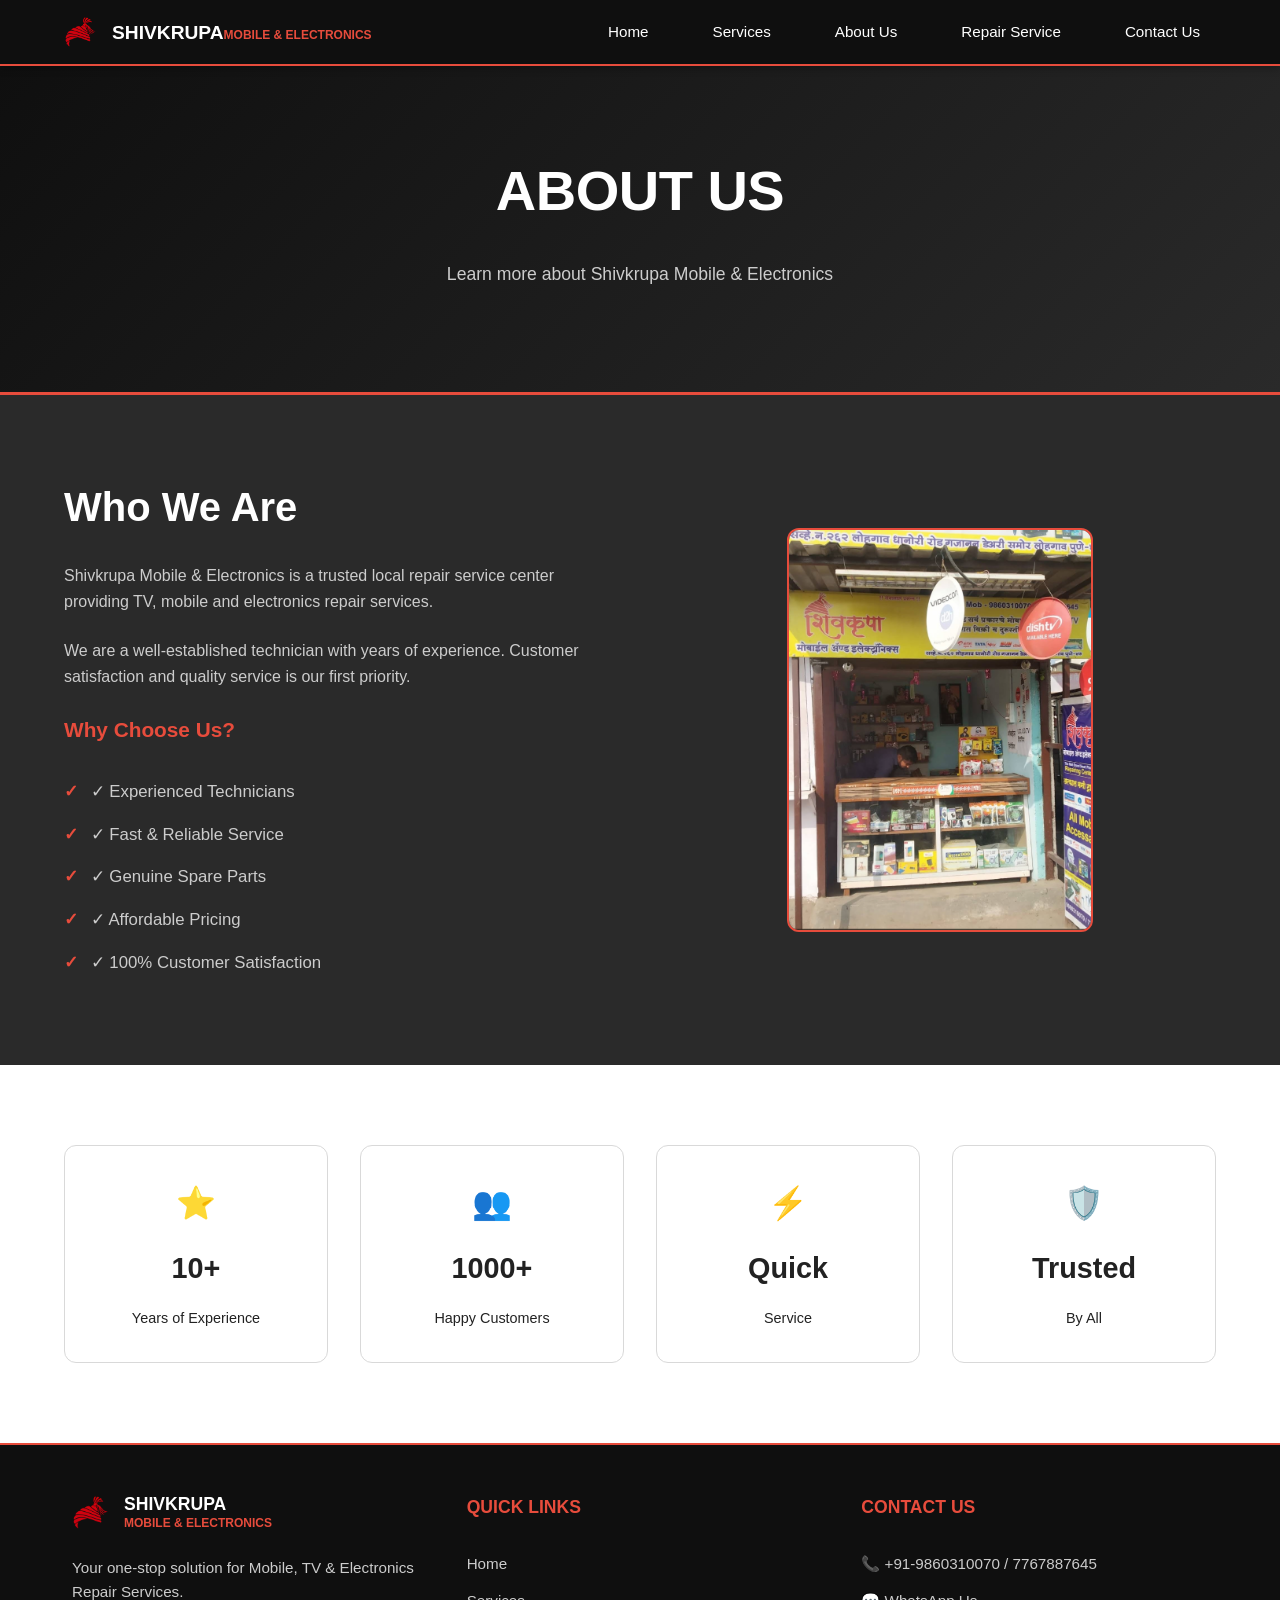
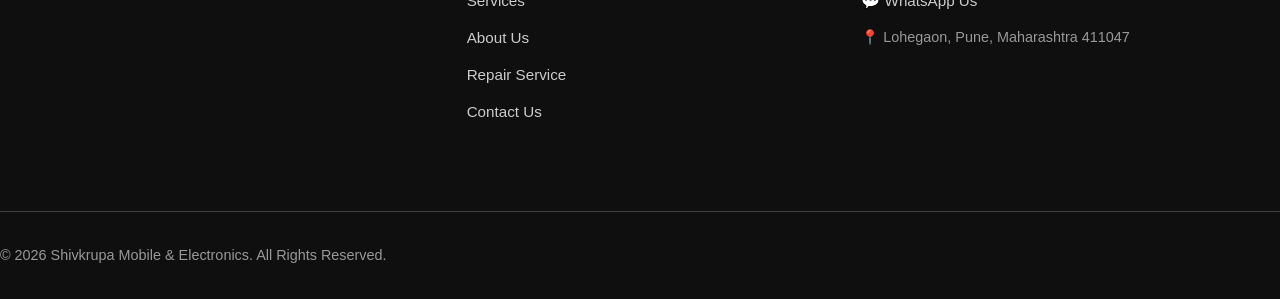
==== about.html @ 7643a212 "Convert Flask website to static site" ====
<!DOCTYPE html>
<html lang="en">
<head><meta charset="UTF-8"><meta name="viewport" content="width=device-width, initial-scale=1.0"><meta name="description" content="Learn about Shivkrupa Mobile & Electronics, a trusted repair service center in Pune."><title>About Us | Shivkrupa Mobile & Electronics</title><link rel="stylesheet" href="static/css/style.css"></head>
<body>
<header class="navbar"><div class="nav-container"><a class="nav-logo" href="index.html"><img src="static/images/shivkrupa-logo.png" alt="Shivkrupa logo" class="logo-image"><span class="logo-text"><span class="logo-main">SHIVKRUPA</span><span class="logo-sub">Mobile & Electronics</span></span></a><button class="hamburger" id="hamburger" type="button" aria-label="Open navigation menu"><span></span><span></span><span></span></button><nav class="nav-menu" id="navMenu"><a href="index.html" class="nav-item">Home</a><a href="services.html" class="nav-item">Services</a><a href="about.html" class="nav-item">About Us</a><a href="repair.html" class="nav-item">Repair Service</a><a href="contact.html" class="nav-item">Contact Us</a></nav></div></header>
<main><section class="page-header"><div class="section-container"><h1>ABOUT US</h1><p>Learn more about Shivkrupa Mobile & Electronics</p></div></section><section class="about-section"><div class="section-container"><div class="about-content"><div class="about-text"><h2>Who We Are</h2><p>Shivkrupa Mobile & Electronics is a trusted local repair service center providing TV, mobile and electronics repair services.</p><p>We are a well-established technician with years of experience. Customer satisfaction and quality service is our first priority.</p><h3>Why Choose Us?</h3><ul class="features-list"><li>✓ Experienced Technicians</li><li>✓ Fast & Reliable Service</li><li>✓ Genuine Spare Parts</li><li>✓ Affordable Pricing</li><li>✓ 100% Customer Satisfaction</li></ul></div><div class="about-visual"><div class="about-placeholder"><img src="static/images/about-us.png" alt="Shivkrupa Mobile & Electronics"></div></div></div></div></section><section class="stats-section"><div class="section-container"><div class="stats-grid"><div class="stat-card"><div class="stat-icon">⭐</div><div class="stat-number">10+</div><div class="stat-label">Years of Experience</div></div><div class="stat-card"><div class="stat-icon">👥</div><div class="stat-number">1000+</div><div class="stat-label">Happy Customers</div></div><div class="stat-card"><div class="stat-icon">⚡</div><div class="stat-number">Quick</div><div class="stat-label">Service</div></div><div class="stat-card"><div class="stat-icon">🛡️</div><div class="stat-number">Trusted</div><div class="stat-label">By All</div></div></div></div></section></main>
<footer class="footer"><div class="footer-container"><div class="footer-content"><div class="footer-section"><div class="footer-logo"><img src="static/images/shivkrupa-logo.png" alt="Shivkrupa logo" class="footer-logo-image"><div class="footer-logo-text"><div class="footer-logo-main">SHIVKRUPA</div><div class="footer-logo-sub">MOBILE & ELECTRONICS</div></div></div><p class="footer-desc">Your one-stop solution for Mobile, TV & Electronics Repair Services.</p></div><div class="footer-section"><h4>QUICK LINKS</h4><ul><li><a href="index.html">Home</a></li><li><a href="services.html">Services</a></li><li><a href="about.html">About Us</a></li><li><a href="repair.html">Repair Service</a></li><li><a href="contact.html">Contact Us</a></li></ul></div><div class="footer-section"><h4>CONTACT US</h4><ul class="contact-list"><li><a href="tel:+91-9860310070">📞 +91-9860310070 / 7767887645</a></li><li><a href="https://wa.me/919860310070">💬 WhatsApp Us</a></li><li>📍 Lohegaon, Pune, Maharashtra 411047</li></ul></div></div></div><div class="footer-bottom"><p>&copy; 2026 Shivkrupa Mobile & Electronics. All Rights Reserved.</p></div></footer><script src="static/js/script.js"></script>
</body></html>
---- static/css/style.css ----
/* 
   Shivkrupa Mobile & Electronics Website
   Professional dark theme with red/orange accents
*/

/* ===== ROOT VARIABLES ===== */
:root {
    /* Colors */
    --primary-dark: #1a1a1a;
    --primary-darker: #0f0f0f;
    --secondary-dark: #2a2a2a;
    --accent-red: #e74c3c;
    --accent-red-light: #ff4444;
    --accent-orange: #ff6b35;
    --text-light: #ffffff;
    --text-gray: #cccccc;
    --text-dark-gray: #999999;
    --border-color: #404040;
    --success-green: #27ae60;
    --shadow: 0 4px 15px rgba(0, 0, 0, 0.5);
    --shadow-sm: 0 2px 8px rgba(0, 0, 0, 0.3);
    
    /* Sizing */
    --spacing-xs: 0.5rem;
    --spacing-sm: 1rem;
    --spacing-md: 1.5rem;
    --spacing-lg: 2rem;
    --spacing-xl: 3rem;
    
    /* Transitions */
    --transition: all 0.3s ease;
    --transition-fast: all 0.2s ease;
}

/* ===== GLOBAL STYLES ===== */
* {
    margin: 0;
    padding: 0;
    box-sizing: border-box;
}

html {
    scroll-behavior: smooth;
}

body {
    font-family: -apple-system, BlinkMacSystemFont, 'Segoe UI', Roboto, 'Helvetica Neue', Arial, sans-serif;
    background-color: var(--primary-dark);
    color: var(--text-light);
    line-height: 1.6;
    overflow-x: hidden;
}

/* ===== TYPOGRAPHY ===== */
h1 {
    font-size: clamp(2.2rem, 5vw, 3.5rem);
    font-weight: 700;
    margin-bottom: var(--spacing-md);
    letter-spacing: -0.5px;
    text-transform: uppercase;
}

h2 {
    font-size: clamp(1.8rem, 4vw, 2.5rem);
    font-weight: 700;
    margin-bottom: var(--spacing-md);
}

h3 {
    font-size: 1.3rem;
    font-weight: 600;
    margin-bottom: var(--spacing-sm);
}

h4 {
    font-size: 1.1rem;
    font-weight: 600;
    margin-bottom: var(--spacing-sm);
    text-transform: uppercase;
    color: var(--accent-red);
}

p {
    color: var(--text-gray);
    margin-bottom: var(--spacing-md);
}

a {
    color: var(--accent-red);
    text-decoration: none;
    transition: var(--transition);
}

a:hover {
    color: var(--accent-orange);
}

/* ===== CONTAINER & LAYOUT ===== */
.section-container {
    max-width: 1200px;
    margin: 0 auto;
    padding: var(--spacing-lg) var(--spacing-md);
}

main {
    min-height: calc(100vh - 80px - 200px);
}

/* ===== NAVBAR ===== */
.navbar {
    background-color: var(--primary-darker);
    border-bottom: 2px solid var(--accent-red);
    padding: 0.75rem 0;
    position: sticky;
    top: 0;
    z-index: 1000;
    box-shadow: var(--shadow-sm);
}

.nav-container {
    max-width: 1200px;
    margin: 0 auto;
    padding: 0 var(--spacing-md);
    display: flex;
    justify-content: space-between;
    align-items: center;
}

.nav-logo {
    display: flex;
    align-items: center;
    gap: var(--spacing-sm);
}

.logo-image {
    width: 2rem;
    height: 2rem;
    object-fit: contain;
}

.logo-text {
    line-height: 1.2;
}

.logo-main {
    font-size: 1.2rem;
    font-weight: 700;
    color: var(--text-light);
}

.logo-sub {
    font-size: 0.75rem;
    color: var(--accent-red);
    font-weight: 600;
    text-transform: uppercase;
}

/* Navigation Menu */
.nav-menu {
    display: flex;
    gap: var(--spacing-lg);
    align-items: center;
}

.nav-item {
    color: var(--text-light);
    font-weight: 500;
    font-size: 0.95rem;
    transition: var(--transition-fast);
    padding: var(--spacing-xs) var(--spacing-sm);
}

.nav-item:hover {
    color: var(--accent-orange);
    border-bottom: 2px solid var(--accent-red);
}

/* Hamburger Menu */
.hamburger {
    display: none;
    flex-direction: column;
    cursor: pointer;
}

.hamburger span {
    width: 25px;
    height: 3px;
    background-color: var(--text-light);
    margin: 4px 0;
    transition: var(--transition-fast);
    border-radius: 2px;
}

/* ===== PAGE HEADER ===== */
.page-header {
    background: linear-gradient(135deg, var(--primary-darker) 0%, var(--secondary-dark) 100%);
    padding: var(--spacing-xl) var(--spacing-lg);
    text-align: center;
    border-bottom: 3px solid var(--accent-red);
}

.page-header h1 {
    color: var(--text-light);
    margin-bottom: var(--spacing-md);
}

.page-header p {
    color: var(--text-gray);
    font-size: 1.1rem;
}

/* ===== HERO SECTION ===== */
.hero {
    background: linear-gradient(135deg, var(--primary-darker) 0%, #1a2332 100%);
    padding: var(--spacing-xl) var(--spacing-md);
    min-height: 600px;
    display: flex;
    align-items: center;
}

.hero-container {
    max-width: 1200px;
    margin: 0 auto;
    width: 100%;
    display: grid;
    grid-template-columns: 1fr 1fr;
    gap: var(--spacing-xl);
    align-items: center;
}

.hero-content h1 {
    font-size: 3.5rem;
    color: var(--text-light);
    margin-bottom: var(--spacing-xs);
}

.hero-title {
    color: var(--text-light);
}

.hero-subtitle {
    color: var(--accent-red);
    font-size: 1.8rem;
    margin-bottom: var(--spacing-md);
}

.hero-tagline {
    font-size: 1rem;
    color: var(--text-gray);
    margin-bottom: var(--spacing-md);
}

.hero-description {
    font-size: 1.05rem;
    line-height: 1.8;
    margin-bottom: var(--spacing-lg);
}

/* CTA Buttons */
.hero-buttons {
    display: flex;
    gap: var(--spacing-md);
    flex-wrap: wrap;
}

.btn {
    padding: 0.75rem 1.5rem;
    border-radius: 0.5rem;
    font-weight: 600;
    font-size: 0.95rem;
    display: inline-flex;
    align-items: center;
    gap: 0.5rem;
    transition: var(--transition-fast);
    cursor: pointer;
    border: 2px solid transparent;
    text-decoration: none;
}

.btn-primary {
    background-color: var(--accent-red);
    color: var(--text-light);
    border-color: var(--accent-red);
}

.btn-primary:hover {
    background-color: var(--accent-red-light);
    border-color: var(--accent-red-light);
    transform: translateY(-2px);
}

.btn-whatsapp {
    background-color: #27ae60;
    color: var(--text-light);
    border-color: #27ae60;
}

.btn-whatsapp:hover {
    background-color: #229954;
    border-color: #229954;
    color: var(--text-light);
    transform: translateY(-2px);
}

.btn-directions {
    background-color: #2980b9;
    color: var(--text-light);
    border-color: #2980b9;
}

.btn-directions:hover {
    background-color: #2471a3;
    border-color: #2471a3;
    color: var(--text-light);
    transform: translateY(-2px);
}

.btn-secondary {
    background-color: #27ae60;
    color: var(--text-light);
    border-color: #27ae60;
}

.btn-secondary:hover {
    background-color: #229954;
    border-color: #229954;
    transform: translateY(-2px);
}

.btn-tertiary {
    background-color: transparent;
    color: var(--text-light);
    border-color: var(--accent-red);
}

.btn-tertiary:hover {
    background-color: var(--accent-red);
    color: var(--text-light);
}

.btn-success {
    background-color: #27ae60;
    color: var(--text-light);
    border-color: #27ae60;
}

.btn-success:hover {
    background-color: #229954;
    border-color: #229954;
}

.btn-small {
    padding: 0.5rem 1rem;
    font-size: 0.85rem;
}

.btn-large {
    padding: 1rem 2rem;
    font-size: 1.05rem;
}

.request-service-button {
    background-color: #000000;
    border-color: #000000;
}

.request-service-button:hover {
    background-color: #1a1a1a;
    border-color: #1a1a1a;
}

.btn-submit {
    width: 100%;
    padding: 1rem;
    font-size: 1rem;
}

/* ===== HOME PAGE REFERENCE LAYOUT ===== */
.home-page {
    background-color: #ffffff;
    color: #222222;
}

.home-page .hero {
    background: linear-gradient(135deg, #11151b 0%, #27313c 100%);
    min-height: 430px;
    padding: var(--spacing-lg) var(--spacing-md);
}

.home-page .hero-content h1 {
    font-size: clamp(2.2rem, 5vw, 3.5rem);
}

.home-page .hero-buttons {
    gap: 0.75rem;
}

.home-page .hero-buttons .btn {
    min-height: 58px;
    padding: 0.7rem 1rem;
    border-radius: 0.35rem;
    font-size: 0.78rem;
    justify-content: center;
}

.home-page .btn-primary {
    background-color: #ffffff;
    color: #222222;
    border-color: #dddddd;
}

.home-page .btn-primary:hover {
    background-color: #f2f2f2;
    border-color: #cccccc;
    color: #222222;
}

.call-button-image {
    width: 28px;
    height: 28px;
    object-fit: contain;
    display: block;
    border-radius: 50%;
}

.home-page .btn-primary span {
    font-weight: 700;
    color: #222222;
    letter-spacing: 0.02em;
}

.home-page .btn-whatsapp {
    background-color: #ffffff;
    color: #222222;
    border-color: #dddddd;
    border-radius: 0.35rem;
    box-shadow: none;
}

.home-page .btn-whatsapp:hover {
    background-color: #f2f2f2;
    border-color: #cccccc;
    color: #222222;
}

.whatsapp-button-image {
    width: 28px;
    height: 28px;
    object-fit: contain;
    display: block;
    border-radius: 0.25rem;
}

.home-page .btn-whatsapp span {
    font-weight: 700;
    color: #222222;
    letter-spacing: 0.02em;
}

.home-page .btn-directions {
    background-color: #ffffff;
    color: #222222;
    border-color: #dddddd;
}

.home-page .btn-directions:hover {
    background-color: #f2f2f2;
    border-color: #cccccc;
    color: #222222;
}

.directions-button-image {
    width: 28px;
    height: 28px;
    object-fit: contain;
    display: block;
}

.home-page .btn-directions span {
    font-weight: 700;
    color: #222222;
    letter-spacing: 0.02em;
}

.home-page .services-preview {
    background-color: #ffffff;
    padding-top: var(--spacing-lg);
    padding-bottom: var(--spacing-lg);
}

.home-page .service-card {
    background-color: #fafafa;
    border-color: #e2e2e2;
    color: #222222;
    padding: var(--spacing-md);
}

.home-page .service-card h3 {
    color: #222222;
    font-size: 1rem;
}

.home-page .service-card p {
    color: #666666;
    font-size: 0.82rem;
}

.home-page .why-choose-us {
    background-color: #ffffff;
    border-top: 1px solid #eeeeee;
    border-bottom: 1px solid #eeeeee;
}

.home-page .feature-card {
    background-color: #ffffff;
    border: 1px solid #d9d9d9;
    border-radius: 0.75rem;
}

.home-page .feature-number {
    color: #222222;
}

.home-page .feature-label {
    color: #222222;
}

.home-page .services-preview .section-title {
    color: #222222;
    display: table;
    margin-left: auto;
    margin-right: auto;
    padding-bottom: 0.5rem;
    border-bottom: 3px solid var(--accent-orange);
}

.home-page .services-preview .section-subtitle {
    color: #222222;
}

.home-page .footer {
    background-color: #161a1f;
}

/* Hero Visual */
.hero-visual {
    display: flex;
    justify-content: center;
    align-items: center;
}

.hero-image-container {
    width: 100%;
    max-width: 400px;
    aspect-ratio: 1;
}

.hero-device-image {
    width: 100%;
    height: 100%;
}

.hero-image {
    width: 100%;
    height: 100%;
    object-fit: contain;
    filter: drop-shadow(0 10px 30px rgba(0, 0, 0, 0.5));
}

/* ===== SERVICES SECTION ===== */
.services-preview {
    background-color: var(--secondary-dark);
    padding: var(--spacing-xl) var(--spacing-lg);
}

.section-title {
    text-align: center;
    color: var(--text-light);
    margin-bottom: var(--spacing-md);
}

.section-subtitle {
    text-align: center;
    color: var(--text-gray);
    margin-bottom: var(--spacing-xl);
    font-size: 1.05rem;
}

.services-grid {
    display: grid;
    grid-template-columns: repeat(auto-fit, minmax(200px, 1fr));
    gap: var(--spacing-lg);
    margin-bottom: var(--spacing-lg);
}

.service-card {
    background-color: var(--primary-dark);
    padding: var(--spacing-lg);
    border-radius: 0.75rem;
    border: 1px solid var(--border-color);
    text-align: center;
    transition: var(--transition);
    cursor: pointer;
}

.service-card:hover {
    border-color: var(--accent-red);
    box-shadow: 0 0 20px rgba(231, 76, 60, 0.2);
    transform: translateY(-5px);
}

.service-icon {
    font-size: 3rem;
    margin-bottom: var(--spacing-md);
    display: block;
}

.service-card h3 {
    margin-bottom: var(--spacing-sm);
    color: var(--text-light);
}

.service-card p {
    font-size: 0.95rem;
    color: var(--text-dark-gray);
}

/* Services Grid Full (Services Page) */
.services-grid-full {
    display: grid;
    grid-template-columns: repeat(auto-fit, minmax(280px, 1fr));
    gap: var(--spacing-lg);
}

.service-card-full {
    background-color: var(--secondary-dark);
    padding: var(--spacing-lg);
    border-radius: 0.75rem;
    border: 1px solid var(--border-color);
    transition: var(--transition);
}

.service-card-full:hover {
    border-color: var(--accent-red);
    box-shadow: var(--shadow);
}

.service-card-icon {
    font-size: 3rem;
    margin-bottom: var(--spacing-md);
    display: block;
}

.service-card-full h3 {
    color: var(--text-light);
    margin-bottom: var(--spacing-md);
}

.service-card-full p {
    margin-bottom: var(--spacing-md);
    line-height: 1.7;
}

/* ===== WHY CHOOSE US SECTION ===== */
.why-choose-us {
    background-color: var(--primary-dark);
    padding: var(--spacing-xl) var(--spacing-lg);
}

.features-grid {
    display: grid;
    grid-template-columns: repeat(auto-fit, minmax(150px, 1fr));
    gap: var(--spacing-lg);
}

.feature-card {
    text-align: center;
    padding: var(--spacing-lg);
}

.feature-icon {
    font-size: 2.5rem;
    margin-bottom: var(--spacing-md);
    display: block;
}

.feature-number {
    font-size: 1.8rem;
    font-weight: 700;
    color: var(--accent-red);
    margin-bottom: var(--spacing-sm);
}

.feature-label {
    font-size: 0.95rem;
    color: var(--text-gray);
}

/* ===== ABOUT SECTION ===== */
.about-section {
    background-color: var(--secondary-dark);
    padding: var(--spacing-xl) var(--spacing-lg);
}

.about-content {
    display: grid;
    grid-template-columns: 1fr 1fr;
    gap: var(--spacing-xl);
    align-items: center;
}

.about-text h2 {
    color: var(--text-light);
    margin-bottom: var(--spacing-md);
}

.about-text h3 {
    color: var(--accent-red);
    margin-bottom: var(--spacing-md);
}

.features-list {
    list-style: none;
}

.features-list li {
    padding: 0.5rem 0;
    color: var(--text-gray);
    font-size: 1.05rem;
}

.features-list li::before {
    content: '✓ ';
    color: var(--accent-red);
    font-weight: 700;
    margin-right: 0.5rem;
}

/* About Visual */
.about-visual {
    display: flex;
    justify-content: center;
    align-items: center;
}

.about-placeholder {
    background: linear-gradient(135deg, var(--primary-darker) 0%, var(--primary-dark) 100%);
    padding: 0;
    border-radius: 0.75rem;
    border: 2px solid var(--accent-red);
    text-align: center;
    min-height: 400px;
    display: flex;
    justify-content: center;
    align-items: center;
    overflow: hidden;
}

.placeholder-icon {
    font-size: 5rem;
    margin-bottom: var(--spacing-lg);
}

.about-placeholder p {
    font-size: 1.1rem;
    font-weight: 600;
    color: var(--text-light);
    line-height: 1.5;
}

.about-placeholder img {
    display: block;
    width: 100%;
    height: 400px;
    object-fit: cover;
}

/* ===== STATS SECTION ===== */
.stats-section {
    background-color: #ffffff;
    padding: var(--spacing-xl) var(--spacing-lg);
}

.stats-grid {
    display: grid;
    grid-template-columns: repeat(auto-fit, minmax(150px, 1fr));
    gap: var(--spacing-lg);
}

.stat-card {
    background-color: #ffffff;
    padding: var(--spacing-lg);
    border-radius: 0.75rem;
    text-align: center;
    border: 1px solid #d9d9d9;
}

.stat-icon {
    font-size: 2rem;
    margin-bottom: var(--spacing-sm);
    display: block;
}

.stat-number {
    font-size: 1.8rem;
    font-weight: 700;
    color: #222222;
    margin-bottom: var(--spacing-sm);
}

.stat-label {
    font-size: 0.9rem;
    color: #222222;
}

/* ===== REPAIR SECTION ===== */
.repair-section {
    background-color: var(--secondary-dark);
    padding: var(--spacing-xl) var(--spacing-lg);
}

.repair-container {
    display: grid;
    grid-template-columns: 1fr 1fr;
    gap: var(--spacing-xl);
    align-items: center;
}

.form-wrapper {
    background-color: var(--primary-dark);
    padding: var(--spacing-lg);
    border-radius: 0.75rem;
    border: 1px solid var(--border-color);
}

.repair-form {
    display: flex;
    flex-direction: column;
    gap: var(--spacing-md);
}

.form-group {
    display: flex;
    flex-direction: column;
}

.form-group label {
    margin-bottom: var(--spacing-xs);
    color: var(--text-light);
    font-weight: 500;
}

.form-group input,
.form-group select,
.form-group textarea {
    padding: 0.75rem;
    background-color: var(--secondary-dark);
    border: 1px solid var(--border-color);
    border-radius: 0.5rem;
    color: var(--text-light);
    font-family: inherit;
    transition: var(--transition-fast);
}

.form-group input:focus,
.form-group select:focus,
.form-group textarea:focus {
    outline: none;
    border-color: var(--accent-red);
    box-shadow: 0 0 5px rgba(231, 76, 60, 0.3);
}

.form-group input::placeholder,
.form-group textarea::placeholder {
    color: var(--text-dark-gray);
}

.error-message {
    color: #e74c3c;
    font-size: 0.85rem;
    margin-top: 0.25rem;
    min-height: 1.2rem;
}

/* Repair Visual */
.repair-visual {
    display: flex;
    flex-direction: column;
    justify-content: center;
    align-items: center;
    text-align: center;
}

.repair-image {
    width: 100%;
    max-width: 430px;
    margin-bottom: var(--spacing-lg);
}

.technician-image {
    width: 100%;
    height: auto;
    display: block;
    filter: drop-shadow(0 10px 20px rgba(0, 0, 0, 0.3));
}

.repair-note {
    color: var(--text-gray);
    font-size: 0.95rem;
    line-height: 1.6;
}

/* ===== CONTACT SECTION ===== */
.contact-section {
    background-color: var(--secondary-dark);
    padding: var(--spacing-xl) var(--spacing-lg);
}

.contact-cards {
    display: grid;
    grid-template-columns: repeat(auto-fit, minmax(250px, 1fr));
    gap: var(--spacing-lg);
}

.contact-card {
    background-color: var(--primary-dark);
    padding: var(--spacing-lg);
    border-radius: 0.75rem;
    border: 1px solid var(--border-color);
    text-align: center;
    transition: var(--transition);
}

.contact-card:hover {
    border-color: var(--accent-red);
    box-shadow: var(--shadow-sm);
}

.contact-icon {
    font-size: 3rem;
    margin-bottom: var(--spacing-md);
    display: block;
}

.contact-card h3 {
    color: var(--text-light);
    margin-bottom: var(--spacing-md);
}

.contact-info {
    color: var(--accent-red);
    font-weight: 600;
    margin-bottom: var(--spacing-xs);
}

.contact-desc {
    font-size: 0.9rem;
    color: var(--text-dark-gray);
    margin-bottom: var(--spacing-md);
}

/* Map Section */
.map-section {
    background-color: var(--primary-dark);
    padding: var(--spacing-xl) var(--spacing-lg);
}

.map-container {
    margin: var(--spacing-lg) 0;
    border-radius: 0.75rem;
    overflow: hidden;
    border: 2px solid var(--border-color);
}

.map-placeholder {
    width: 100%;
    height: 400px;
    background: linear-gradient(135deg, var(--primary-darker) 0%, var(--secondary-dark) 100%);
    display: flex;
    flex-direction: column;
    justify-content: center;
    align-items: center;
    text-align: center;
    text-decoration: none;
    cursor: pointer;
}

.map-icon {
    font-size: 4rem;
    margin-bottom: var(--spacing-md);
}

.map-placeholder p {
    font-size: 1.2rem;
    font-weight: 600;
    color: var(--text-light);
    margin-bottom: var(--spacing-sm);
}

.map-placeholder small {
    color: var(--text-gray);
}

/* ===== CTA SECTION ===== */
.cta-section {
    background: linear-gradient(135deg, var(--accent-red) 0%, var(--accent-red-light) 100%);
    padding: var(--spacing-xl) var(--spacing-lg);
    text-align: center;
}

.cta-section h2 {
    color: var(--text-light);
    margin-bottom: var(--spacing-md);
}

.cta-section p {
    color: rgba(255, 255, 255, 0.95);
    margin-bottom: var(--spacing-lg);
}

.cta-buttons-inline {
    display: flex;
    gap: var(--spacing-md);
    justify-content: center;
    flex-wrap: wrap;
}

.center-button {
    display: flex;
    justify-content: center;
    margin-top: var(--spacing-lg);
}

/* ===== FOOTER ===== */
.footer {
    background-color: var(--primary-darker);
    border-top: 2px solid var(--accent-red);
}

.footer-container {
    max-width: 1200px;
    margin: 0 auto;
    padding: var(--spacing-xl) var(--spacing-lg);
}

.footer-content {
    display: grid;
    grid-template-columns: repeat(auto-fit, minmax(250px, 1fr));
    gap: var(--spacing-xl);
    margin-bottom: var(--spacing-lg);
}

.footer-section {
    color: var(--text-gray);
}

.footer-logo {
    display: flex;
    align-items: center;
    gap: var(--spacing-sm);
    margin-bottom: var(--spacing-md);
}

.footer-logo-image {
    width: 2.25rem;
    height: 2.25rem;
    object-fit: contain;
}

.footer-logo-text {
    line-height: 1.3;
}

.footer-logo-main {
    font-size: 1.1rem;
    font-weight: 700;
    color: var(--text-light);
}

.footer-logo-sub {
    font-size: 0.75rem;
    color: var(--accent-red);
    font-weight: 600;
}

.footer-desc {
    font-size: 0.95rem;
    line-height: 1.6;
}

.footer-section h4 {
    margin-bottom: var(--spacing-md);
}

.footer-section ul {
    list-style: none;
}

.footer-section li {
    padding: 0.4rem 0;
    font-size: 0.95rem;
}

.footer-section a {
    color: var(--text-gray);
}

.footer-section a:hover {
    color: var(--accent-red);
}

.contact-list li:not(:has(a)) {
    color: var(--text-dark-gray);
    font-size: 0.9rem;
}

.footer-bottom {
    border-top: 1px solid var(--border-color);
    padding: var(--spacing-lg) 0;
    display: flex;
    justify-content: space-between;
    align-items: center;
    flex-wrap: wrap;
    gap: var(--spacing-md);
}

.footer-social {
    display: flex;
    gap: var(--spacing-md);
}

.footer-social a {
    font-size: 1.3rem;
    display: inline-flex;
    align-items: center;
    justify-content: center;
    width: 36px;
    height: 36px;
    border-radius: 0.5rem;
    background-color: var(--secondary-dark);
    transition: var(--transition-fast);
    text-decoration: none;
}

.footer-social a:hover {
    background-color: var(--accent-red);
}

.footer-bottom p {
    color: var(--text-dark-gray);
    font-size: 0.9rem;
    margin: 0;
}

/* ===== RESPONSIVE DESIGN ===== */
@media (max-width: 768px) {
    .nav-menu {
        display: none;
        position: absolute;
        top: 60px;
        left: 0;
        right: 0;
        flex-direction: column;
        background-color: var(--primary-darker);
        gap: 0;
        padding: var(--spacing-md);
        border-bottom: 2px solid var(--accent-red);
    }
    
    .nav-menu.active {
        display: flex;
    }
    
    .hamburger {
        display: flex;
    }
    
    .hero-container {
        grid-template-columns: 1fr;
        gap: var(--spacing-lg);
    }
    
    .hero-content h1 {
        font-size: 2.2rem;
    }
    
    .cta-buttons {
        flex-direction: column;
    }
    
    .about-content {
        grid-template-columns: 1fr;
    }
    
    .repair-container {
        grid-template-columns: 1fr;
    }
    
    .footer-bottom {
        flex-direction: column;
        text-align: center;
    }
    
    .footer-social {
        justify-content: center;
    }
}

@media (max-width: 480px) {
    .section-container {
        padding: var(--spacing-lg) var(--spacing-sm);
    }
    
    .hero {
        min-height: auto;
        padding: var(--spacing-lg) var(--spacing-sm);
    }
    
    .hero-content h1 {
        font-size: 1.8rem;
    }
    
    .hero-subtitle {
        font-size: 1.3rem;
    }
    
    .services-grid {
        grid-template-columns: 1fr;
    }
    
    .features-grid {
        grid-template-columns: 1fr;
    }
    
    .contact-cards {
        grid-template-columns: 1fr;
    }
    
    .stats-grid {
        grid-template-columns: 1fr;
    }
}
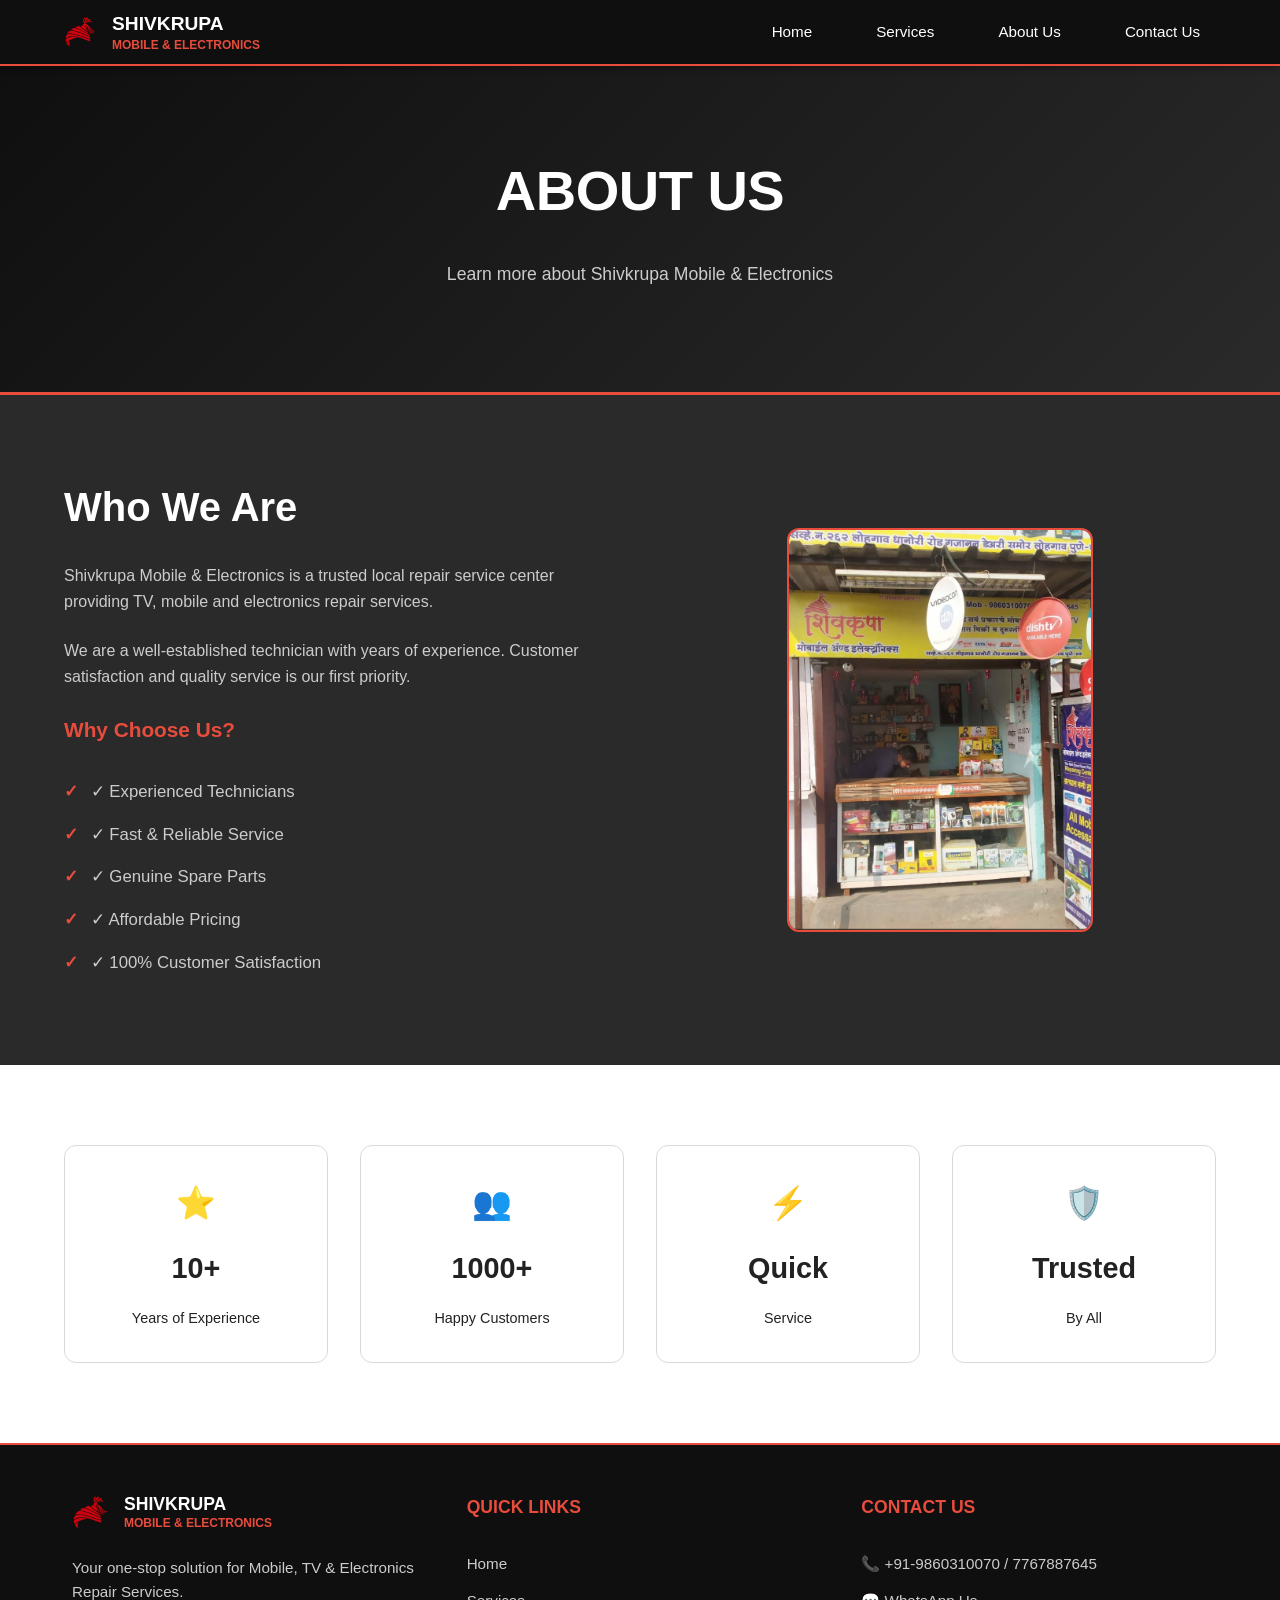
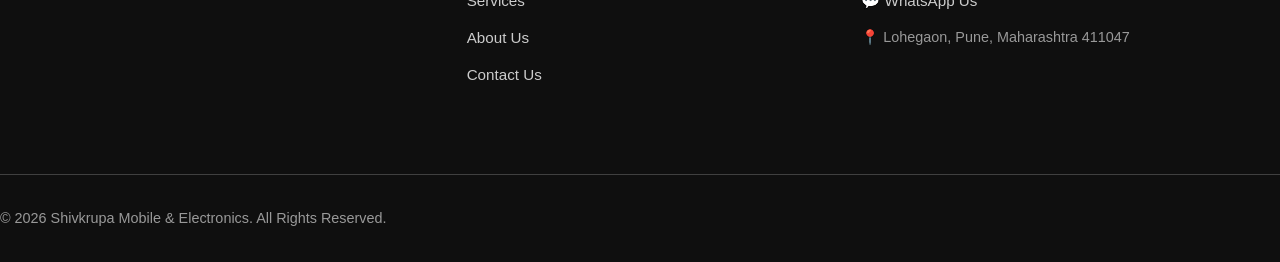
==== commit 2074b5ac: "Update website" ====
--- a/about.html
+++ b/about.html
@@ -2,7 +2,7 @@
 <html lang="en">
 <head><meta charset="UTF-8"><meta name="viewport" content="width=device-width, initial-scale=1.0"><meta name="description" content="Learn about Shivkrupa Mobile & Electronics, a trusted repair service center in Pune."><title>About Us | Shivkrupa Mobile & Electronics</title><link rel="stylesheet" href="static/css/style.css"></head>
 <body>
-<header class="navbar"><div class="nav-container"><a class="nav-logo" href="index.html"><img src="static/images/shivkrupa-logo.png" alt="Shivkrupa logo" class="logo-image"><span class="logo-text"><span class="logo-main">SHIVKRUPA</span><span class="logo-sub">Mobile & Electronics</span></span></a><button class="hamburger" id="hamburger" type="button" aria-label="Open navigation menu"><span></span><span></span><span></span></button><nav class="nav-menu" id="navMenu"><a href="index.html" class="nav-item">Home</a><a href="services.html" class="nav-item">Services</a><a href="about.html" class="nav-item">About Us</a><a href="repair.html" class="nav-item">Repair Service</a><a href="contact.html" class="nav-item">Contact Us</a></nav></div></header>
+<header class="navbar"><div class="nav-container"><a class="nav-logo" href="index.html"><img src="static/images/shivkrupa-logo.png" alt="Shivkrupa logo" class="logo-image"><span class="logo-text"><span class="logo-main">SHIVKRUPA</span><span class="logo-sub">Mobile & Electronics</span></span></a><button class="hamburger" id="hamburger" type="button" aria-label="Open navigation menu"><span></span><span></span><span></span></button><nav class="nav-menu" id="navMenu"><a href="index.html" class="nav-item">Home</a><a href="services.html" class="nav-item">Services</a><a href="about.html" class="nav-item">About Us</a><a href="contact.html" class="nav-item">Contact Us</a></nav></div></header>
 <main><section class="page-header"><div class="section-container"><h1>ABOUT US</h1><p>Learn more about Shivkrupa Mobile & Electronics</p></div></section><section class="about-section"><div class="section-container"><div class="about-content"><div class="about-text"><h2>Who We Are</h2><p>Shivkrupa Mobile & Electronics is a trusted local repair service center providing TV, mobile and electronics repair services.</p><p>We are a well-established technician with years of experience. Customer satisfaction and quality service is our first priority.</p><h3>Why Choose Us?</h3><ul class="features-list"><li>✓ Experienced Technicians</li><li>✓ Fast & Reliable Service</li><li>✓ Genuine Spare Parts</li><li>✓ Affordable Pricing</li><li>✓ 100% Customer Satisfaction</li></ul></div><div class="about-visual"><div class="about-placeholder"><img src="static/images/about-us.png" alt="Shivkrupa Mobile & Electronics"></div></div></div></div></section><section class="stats-section"><div class="section-container"><div class="stats-grid"><div class="stat-card"><div class="stat-icon">⭐</div><div class="stat-number">10+</div><div class="stat-label">Years of Experience</div></div><div class="stat-card"><div class="stat-icon">👥</div><div class="stat-number">1000+</div><div class="stat-label">Happy Customers</div></div><div class="stat-card"><div class="stat-icon">⚡</div><div class="stat-number">Quick</div><div class="stat-label">Service</div></div><div class="stat-card"><div class="stat-icon">🛡️</div><div class="stat-number">Trusted</div><div class="stat-label">By All</div></div></div></div></section></main>
-<footer class="footer"><div class="footer-container"><div class="footer-content"><div class="footer-section"><div class="footer-logo"><img src="static/images/shivkrupa-logo.png" alt="Shivkrupa logo" class="footer-logo-image"><div class="footer-logo-text"><div class="footer-logo-main">SHIVKRUPA</div><div class="footer-logo-sub">MOBILE & ELECTRONICS</div></div></div><p class="footer-desc">Your one-stop solution for Mobile, TV & Electronics Repair Services.</p></div><div class="footer-section"><h4>QUICK LINKS</h4><ul><li><a href="index.html">Home</a></li><li><a href="services.html">Services</a></li><li><a href="about.html">About Us</a></li><li><a href="repair.html">Repair Service</a></li><li><a href="contact.html">Contact Us</a></li></ul></div><div class="footer-section"><h4>CONTACT US</h4><ul class="contact-list"><li><a href="tel:+91-9860310070">📞 +91-9860310070 / 7767887645</a></li><li><a href="https://wa.me/919860310070">💬 WhatsApp Us</a></li><li>📍 Lohegaon, Pune, Maharashtra 411047</li></ul></div></div></div><div class="footer-bottom"><p>&copy; 2026 Shivkrupa Mobile & Electronics. All Rights Reserved.</p></div></footer><script src="static/js/script.js"></script>
+<footer class="footer"><div class="footer-container"><div class="footer-content"><div class="footer-section"><div class="footer-logo"><img src="static/images/shivkrupa-logo.png" alt="Shivkrupa logo" class="footer-logo-image"><div class="footer-logo-text"><div class="footer-logo-main">SHIVKRUPA</div><div class="footer-logo-sub">MOBILE & ELECTRONICS</div></div></div><p class="footer-desc">Your one-stop solution for Mobile, TV & Electronics Repair Services.</p></div><div class="footer-section"><h4>QUICK LINKS</h4><ul><li><a href="index.html">Home</a></li><li><a href="services.html">Services</a></li><li><a href="about.html">About Us</a></li><li><a href="contact.html">Contact Us</a></li></ul></div><div class="footer-section"><h4>CONTACT US</h4><ul class="contact-list"><li><a href="tel:+91-9860310070">📞 +91-9860310070 / 7767887645</a></li><li><a href="https://wa.me/919860310070">💬 WhatsApp Us</a></li><li>📍 Lohegaon, Pune, Maharashtra 411047</li></ul></div></div></div><div class="footer-bottom"><p>&copy; 2026 Shivkrupa Mobile & Electronics. All Rights Reserved.</p></div></footer><script src="static/js/script.js"></script>
 </body></html>
--- a/static/css/style.css
+++ b/static/css/style.css
@@ -139,6 +139,9 @@
 }
 
 .logo-text {
+    display: flex;
+    flex-direction: column;
+    gap: 0.15rem;
     line-height: 1.2;
 }
 
@@ -180,6 +183,11 @@
     display: none;
     flex-direction: column;
     cursor: pointer;
+    border: 0;
+    padding: 0.35rem;
+    border-radius: 0.35rem;
+    background-color: var(--accent-red);
+    transition: var(--transition-fast);
 }
 
 .hamburger span {
@@ -189,6 +197,11 @@
     margin: 4px 0;
     transition: var(--transition-fast);
     border-radius: 2px;
+}
+
+.hamburger:hover,
+.hamburger.active {
+    background-color: var(--accent-red-light);
 }
 
 /* ===== PAGE HEADER ===== */
@@ -415,6 +428,18 @@
     color: #222222;
 }
 
+.home-page .book-now-button {
+    background-color: var(--accent-red);
+    color: var(--text-light);
+    border-color: var(--accent-red);
+}
+
+.home-page .book-now-button:hover {
+    background-color: var(--accent-red-light);
+    border-color: var(--accent-red-light);
+    color: var(--text-light);
+}
+
 .call-button-image {
     width: 28px;
     height: 28px;
@@ -659,6 +684,327 @@
 .service-card-full p {
     margin-bottom: var(--spacing-md);
     line-height: 1.7;
+}
+
+.service-card-link {
+    display: flex;
+    flex-direction: column;
+    justify-content: space-between;
+    gap: var(--spacing-md);
+}
+
+.service-card-link .btn {
+    margin-top: auto;
+    align-self: center;
+    width: 100%;
+    justify-content: center;
+}
+
+.service-detail-section,
+.booking-section {
+    background-color: var(--secondary-dark);
+    padding: var(--spacing-xl) var(--spacing-lg);
+}
+
+.service-detail-shell,
+.booking-shell {
+    max-width: 1100px;
+    margin: 0 auto;
+}
+
+.service-detail-card,
+.booking-panel {
+    background-color: var(--primary-dark);
+    border: 1px solid var(--border-color);
+    border-radius: 1rem;
+    overflow: hidden;
+}
+
+.service-detail-header {
+    background: linear-gradient(135deg, var(--primary-darker) 0%, var(--secondary-dark) 100%);
+    border-bottom: 2px solid var(--accent-red);
+    padding: var(--spacing-lg);
+}
+
+.service-detail-body {
+    display: grid;
+    grid-template-columns: 1.1fr 1.9fr;
+    gap: var(--spacing-xl);
+    padding: var(--spacing-xl);
+}
+
+.service-visual {
+    display: flex;
+    align-items: center;
+    justify-content: center;
+    min-height: 260px;
+    background: linear-gradient(135deg, rgba(231, 76, 60, 0.12), rgba(255, 107, 53, 0.08));
+    border: 1px solid var(--border-color);
+    border-radius: 0.75rem;
+    padding: var(--spacing-lg);
+}
+
+.service-visual-badge {
+    font-size: clamp(4rem, 8vw, 8rem);
+    text-align: center;
+}
+
+.service-content h2 {
+    color: var(--text-light);
+    margin-bottom: var(--spacing-sm);
+}
+
+.service-content .service-description {
+    font-size: 1.05rem;
+    color: var(--text-gray);
+    margin-bottom: var(--spacing-lg);
+}
+
+.service-section-label {
+    font-size: 0.8rem;
+    letter-spacing: 0.12em;
+    text-transform: uppercase;
+    color: var(--accent-red);
+    font-weight: 700;
+    margin-bottom: var(--spacing-sm);
+}
+
+.service-feature-list,
+.service-detail-list {
+    list-style: none;
+    margin: 0 0 var(--spacing-lg);
+    padding: 0;
+    display: grid;
+    gap: 0.65rem;
+}
+
+.service-feature-list li,
+.service-detail-list li {
+    color: var(--text-gray);
+    font-size: 0.98rem;
+    position: relative;
+    padding-left: 1.5rem;
+}
+
+.service-feature-list li::before,
+.service-detail-list li::before {
+    content: '✓';
+    position: absolute;
+    left: 0;
+    color: var(--accent-red);
+    font-weight: 700;
+}
+
+.service-info-box {
+    background-color: rgba(255, 255, 255, 0.02);
+    border: 1px solid var(--border-color);
+    border-radius: 0.75rem;
+    padding: var(--spacing-lg);
+    margin-bottom: var(--spacing-lg);
+}
+
+.service-info-box h3,
+.service-charge-card h3 {
+    color: var(--text-light);
+    margin-bottom: var(--spacing-md);
+}
+
+.service-info-box p,
+.service-charge-card p {
+    color: var(--text-gray);
+    margin-bottom: 0;
+}
+
+.service-charge-card {
+    background-color: rgba(255, 255, 255, 0.02);
+    border: 1px solid var(--border-color);
+    border-radius: 0.75rem;
+    padding: var(--spacing-lg);
+    margin-bottom: var(--spacing-lg);
+}
+
+.service-charge-table {
+    width: 100%;
+    border-collapse: collapse;
+    margin-top: var(--spacing-md);
+    color: var(--text-light);
+    overflow: hidden;
+    border-radius: 0.5rem;
+}
+
+.service-charge-table th,
+.service-charge-table td {
+    border: 1px solid var(--border-color);
+    padding: 0.85rem 0.9rem;
+    text-align: left;
+}
+
+.service-charge-table th {
+    background-color: rgba(231, 76, 60, 0.12);
+    color: var(--text-light);
+    font-size: 0.9rem;
+    text-transform: uppercase;
+    letter-spacing: 0.04em;
+}
+
+.service-charge-table td {
+    color: var(--text-gray);
+}
+
+.service-charge-table td.price-cell {
+    color: var(--text-light);
+    font-weight: 700;
+    text-align: right;
+}
+
+.service-note {
+    color: var(--text-gray);
+    font-size: 0.95rem;
+    margin-bottom: 0.75rem;
+}
+
+.detail-actions {
+    display: flex;
+    flex-wrap: wrap;
+    gap: var(--spacing-md);
+    margin-bottom: var(--spacing-lg);
+}
+
+.booking-panel {
+    padding: var(--spacing-lg);
+}
+
+.booking-layout {
+    display: grid;
+    grid-template-columns: 1.2fr 0.8fr;
+    gap: var(--spacing-xl);
+    align-items: start;
+}
+
+.booking-form {
+    display: flex;
+    flex-direction: column;
+    gap: var(--spacing-md);
+}
+
+.form-row {
+    display: grid;
+    grid-template-columns: 1fr 1fr;
+    gap: var(--spacing-md);
+}
+
+.form-group label {
+    margin-bottom: 0.45rem;
+    display: inline-block;
+    color: var(--text-light);
+    font-weight: 600;
+}
+
+.form-group input,
+.form-group select,
+.form-group textarea {
+    width: 100%;
+}
+
+.booking-summary {
+    background-color: rgba(39, 174, 96, 0.08);
+    border: 1px solid rgba(39, 174, 96, 0.5);
+    border-radius: 0.75rem;
+    padding: var(--spacing-lg);
+    display: none;
+}
+
+.booking-summary.visible {
+    display: block;
+}
+
+.booking-summary h3 {
+    color: var(--text-light);
+    margin-bottom: var(--spacing-md);
+}
+
+.booking-summary-list {
+    list-style: none;
+    padding: 0;
+    margin: 0 0 var(--spacing-lg);
+    display: grid;
+    gap: 0.5rem;
+}
+
+.booking-summary-list li {
+    color: var(--text-gray);
+    line-height: 1.6;
+}
+
+.booking-summary-list strong {
+    color: var(--text-light);
+}
+
+.summary-actions {
+    display: flex;
+    gap: var(--spacing-md);
+    flex-wrap: wrap;
+}
+
+.time-slot-grid {
+    display: grid;
+    grid-template-columns: repeat(auto-fit, minmax(150px, 1fr));
+    gap: 0.75rem;
+}
+
+.time-slot-btn {
+    background-color: var(--secondary-dark);
+    color: var(--text-light);
+    border: 1px solid var(--border-color);
+    border-radius: 0.5rem;
+    padding: 0.75rem 0.5rem;
+    font-family: inherit;
+    font-size: 0.9rem;
+    cursor: pointer;
+    transition: var(--transition-fast);
+}
+
+.time-slot-btn:hover,
+.time-slot-btn.selected {
+    background-color: rgba(231, 76, 60, 0.12);
+    border-color: var(--accent-red);
+    color: var(--text-light);
+}
+
+.preferred-time-note {
+    color: var(--text-gray);
+    font-size: 0.85rem;
+    margin-top: 0.5rem;
+    margin-bottom: 0;
+}
+
+.booking-side-panel {
+    background-color: var(--primary-dark);
+    border: 1px solid var(--border-color);
+    border-radius: 0.75rem;
+    padding: var(--spacing-lg);
+}
+
+.booking-side-panel h3 {
+    color: var(--text-light);
+    margin-bottom: var(--spacing-md);
+}
+
+.booking-side-panel p {
+    color: var(--text-gray);
+    margin-bottom: 0.75rem;
+}
+
+.booking-side-panel .service-chip {
+    display: inline-block;
+    margin-top: var(--spacing-sm);
+    padding: 0.35rem 0.75rem;
+    border-radius: 999px;
+    background-color: rgba(231, 76, 60, 0.12);
+    border: 1px solid rgba(231, 76, 60, 0.5);
+    color: var(--text-light);
+    font-size: 0.85rem;
+    font-weight: 600;
 }
 
 /* ===== WHY CHOOSE US SECTION ===== */
@@ -1195,6 +1541,19 @@
     .repair-container {
         grid-template-columns: 1fr;
     }
+
+    .service-detail-body,
+    .booking-layout {
+        grid-template-columns: 1fr;
+    }
+
+    .form-row {
+        grid-template-columns: 1fr;
+    }
+
+    .time-slot-grid {
+        grid-template-columns: 1fr 1fr;
+    }
     
     .footer-bottom {
         flex-direction: column;
@@ -1239,4 +1598,15 @@
     .stats-grid {
         grid-template-columns: 1fr;
     }
-}
+
+    .service-card-link .btn,
+    .summary-actions .btn,
+    .detail-actions .btn {
+        width: 100%;
+        justify-content: center;
+    }
+
+    .time-slot-grid {
+        grid-template-columns: 1fr;
+    }
+}
